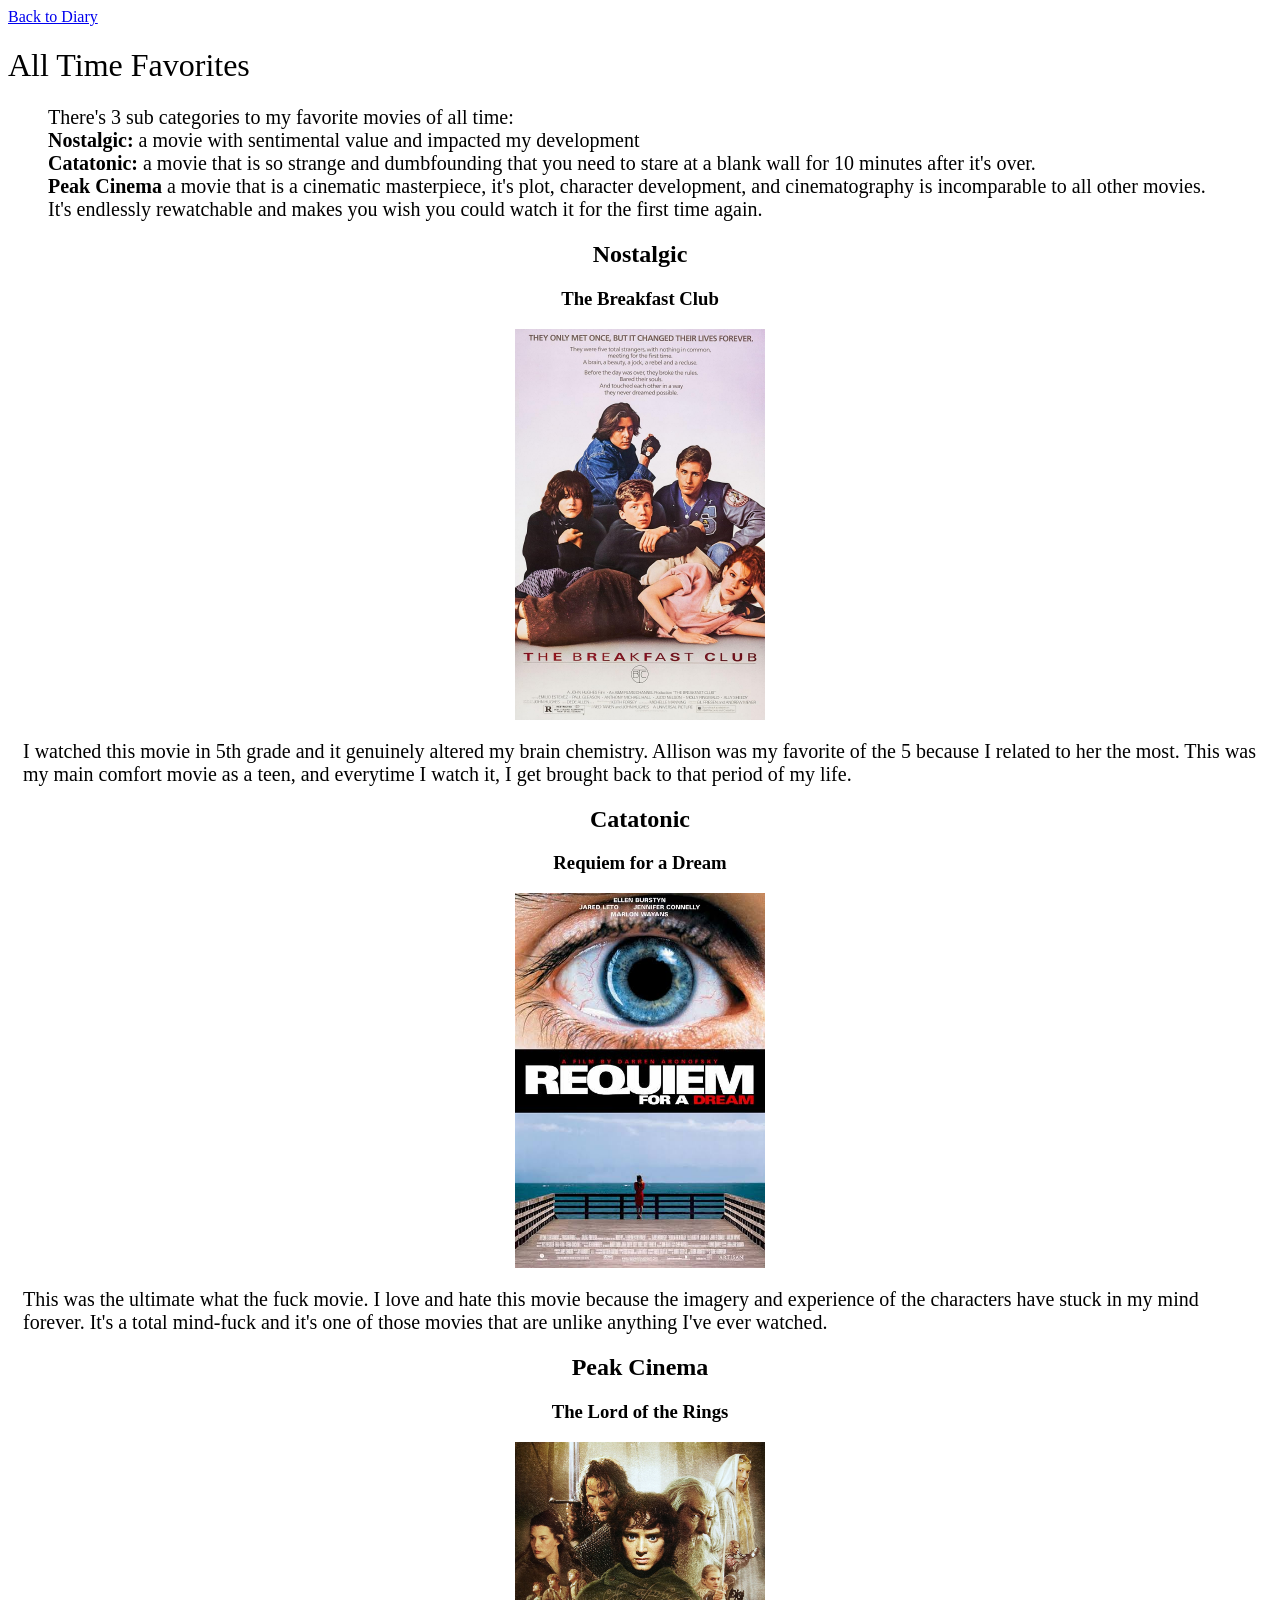
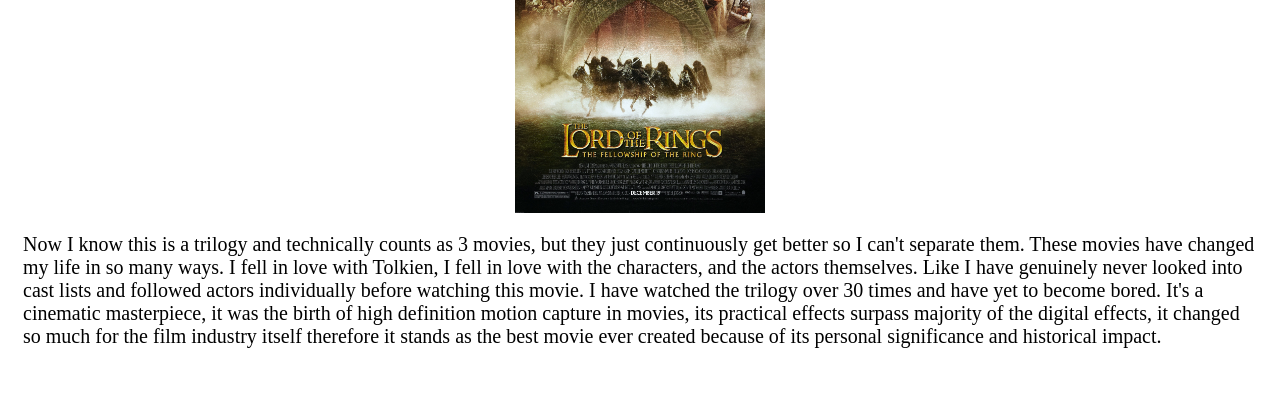
==== allTime.html @ 5f634ef3 "Initial commit" ====
<!DOCTYPE html>

<html>
    <head>
        <title>All Time Favorites</title>
        
        

        <!-- I looked at w3schools @import and @fontface but neither worked when trying to change the font argg -->
        <style>
            @import url('https://fonts.googleapis.com/css2?family=Great+Vibes&display=swap');
        </style>

        <link rel="stylesheet" href="style.css">

    </head>

    <body>
        <a href="index.html">Back to Diary</a>
        <h1>All Time Favorites</h1>

        <section>
            <p> 
                There's 3 sub categories to my favorite movies of all time:
                <br>
                <b>Nostalgic:</b> a movie with sentimental value and impacted my development 
                <br>
                <b>Catatonic:</b> a movie that is so strange and dumbfounding that you need to stare at a blank wall for 10 minutes after it's over.  
                <br> 
                <b>Peak Cinema</b> a movie that is a cinematic masterpiece, it's plot, character development, and cinematography is incomparable to all other movies. It's endlessly rewatchable and makes you wish you could watch it for the first time again.
            </p>

        </section>

        <!-- //////////////////////////////// -->

        <h2>Nostalgic</h2>
        <h3>The Breakfast Club</h3>

        <div>
            <img src="images/bk-club.jpg" alt="The breakfast club movie poster" width="250">
        </div>

        <p>
            I watched this movie in 5th grade and it genuinely altered my brain chemistry. Allison was my favorite of the 5 because I related to her the most. This was my main comfort movie as a teen, and everytime I watch it, I get brought back to that period of my life.
        </p>

        <!-- //////////////////////////////// -->

        <h2>Catatonic</h2>
        <h3>Requiem for a Dream</h3>
        
        <div>
            <img src="images/reqDream.jpeg" alt="Requiem for a Dream movie poster" width="250">
        </div>
        
        
        <p>
            This was the ultimate what the fuck movie. I love and hate this movie because the imagery and experience of the characters have stuck in my mind forever. It's a total mind-fuck and it's one of those movies that are unlike anything I've ever watched. 
        </p>

        <!-- //////////////////////////////// -->

        <h2>Peak Cinema</h2>
        <h3>The Lord of the Rings</h3>
        
        <div>
            <img src="images/lotr.jpg" alt="LOTR movie poster" width="250">
        </div>
        
        <p>
            Now I know this is a trilogy and technically counts as 3 movies, but they just continuously get better so I can't separate them. These movies have changed my life in so many ways. I fell in love with Tolkien, I fell in love with the characters, and the actors themselves. Like I have genuinely never looked into cast lists and followed actors individually before watching this movie. I have watched the trilogy over 30 times and have yet to become bored. It's a cinematic masterpiece, it was the birth of high definition motion capture in movies, its practical effects surpass majority of the digital effects, it changed so much for the film industry itself therefore it stands as the best movie ever created because of its personal significance and historical impact.  
  
        </p>
        <br>

    </body>

</html>
---- style.css ----
html{
    
    @import url('https://fonts.googleapis.com/css2?family=Meow+Script&display=swap');
    h1{
        padding: 10 px;

        font-family: "Meow Script", cursive;
        font-weight: 400;
        font-style: normal;

    }

    h2{
        text-align: center;
    }

    h3{
        text-align: center;
    }

    h4{
        padding-left: 15px;
        padding-right: 15px;
    }

    p{
        padding-left: 15px;
        padding-right: 15px;
        font-size: 20px;
    }

    
    
    section{
        text-align: left;
        padding-left: 25px;
        padding-right: 25px;
    }

    details{
        padding-left: 25px;
        padding-right: 25px;
        font-size: 20px;
    }


    div{
        display: flex;
        justify-content: center;
    }
    

}
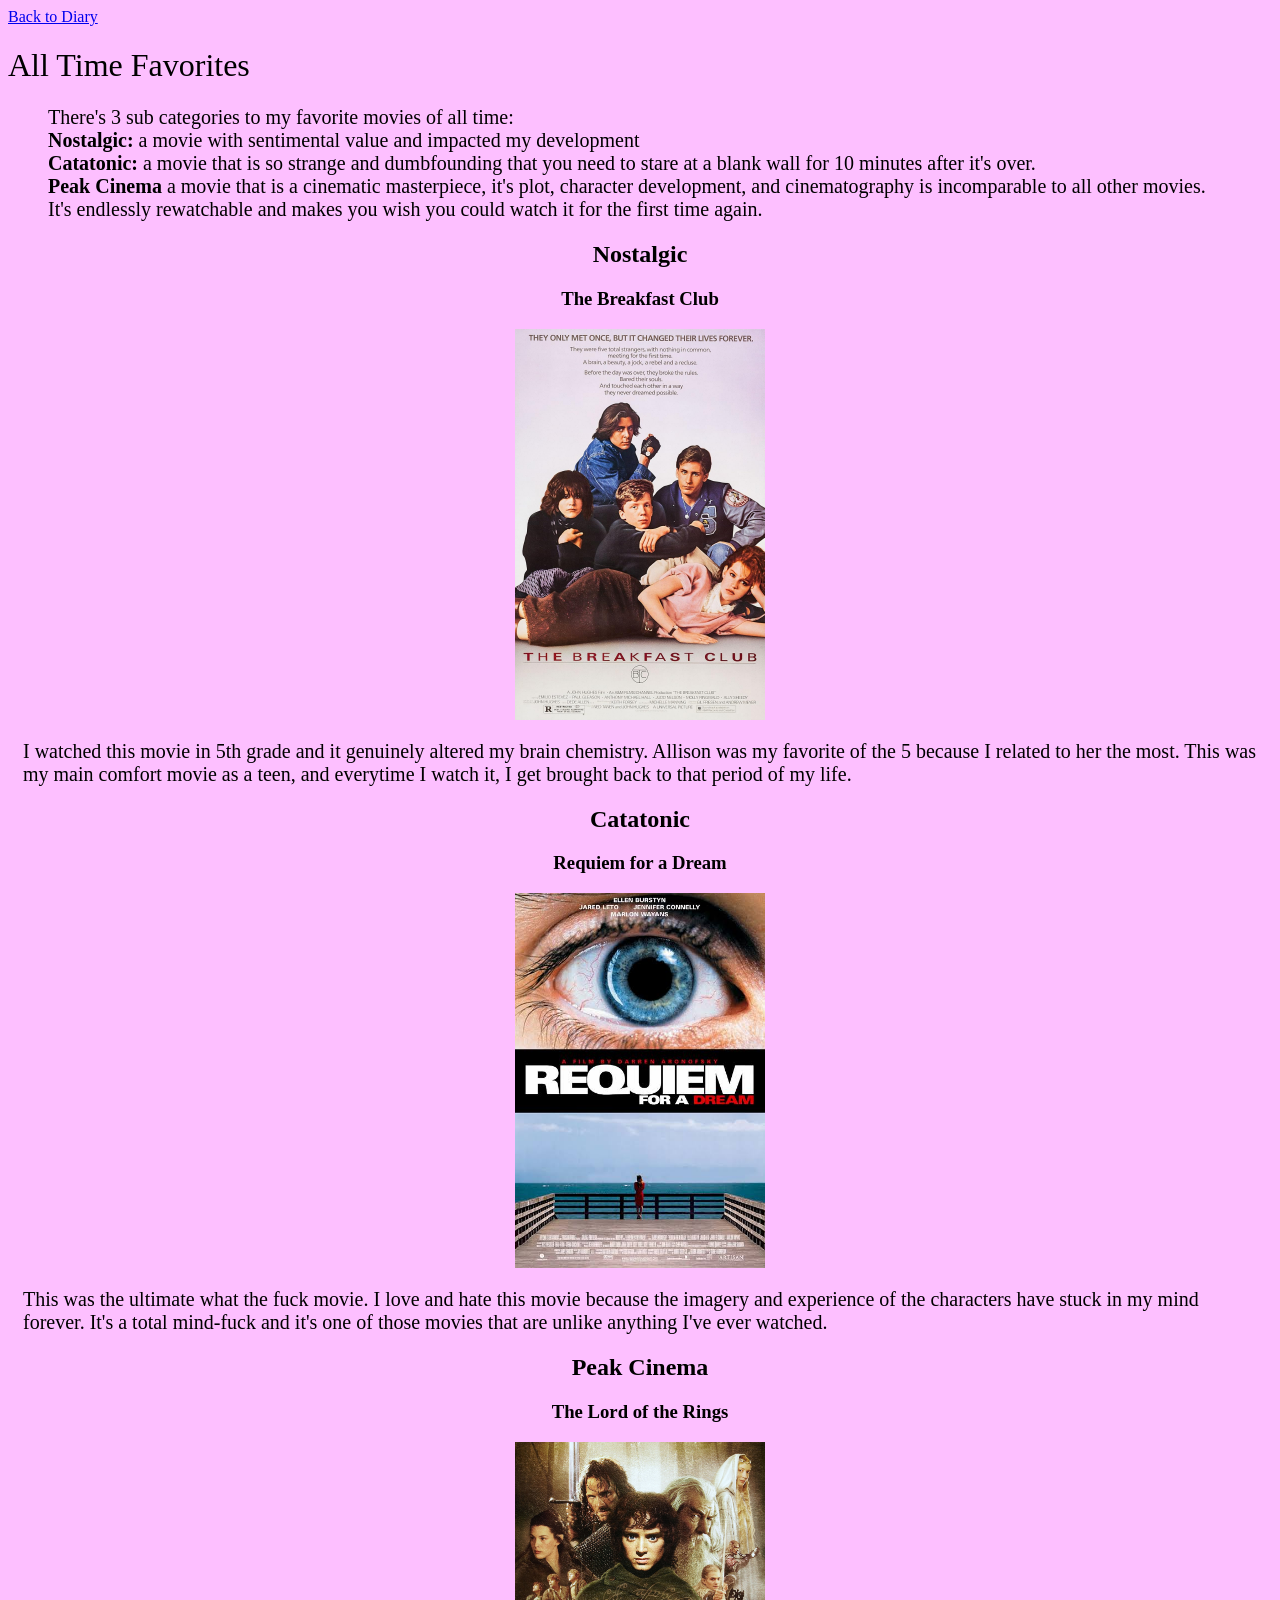
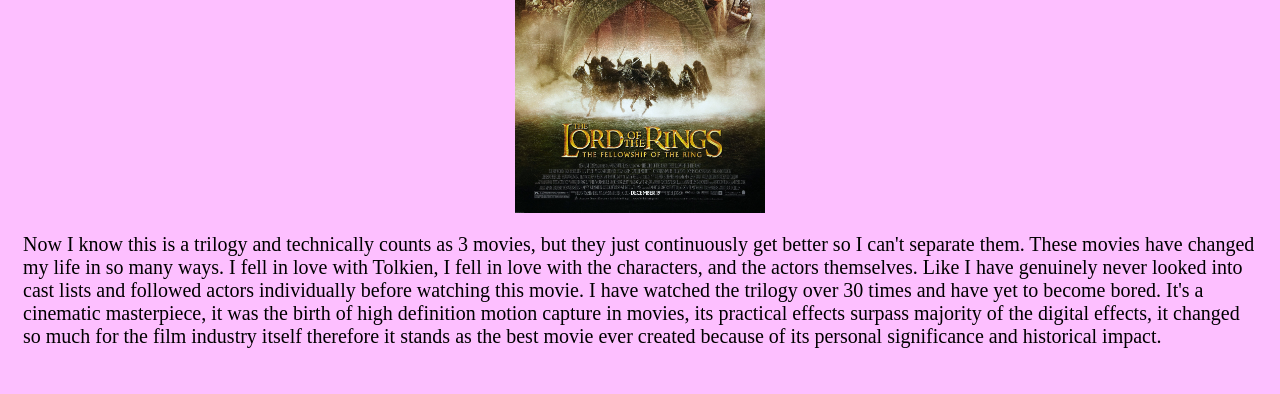
==== commit 73e4972f: "Change background color to light pink" ====
--- a/allTime.html
+++ b/allTime.html
@@ -8,6 +8,9 @@
 
         <!-- I looked at w3schools @import and @fontface but neither worked when trying to change the font argg -->
         <style>
+            body{
+                background-color: #fdbfff;
+            }
             @import url('https://fonts.googleapis.com/css2?family=Great+Vibes&display=swap');
         </style>
 
@@ -76,4 +79,4 @@
 
     </body>
 
-</html>+</html>
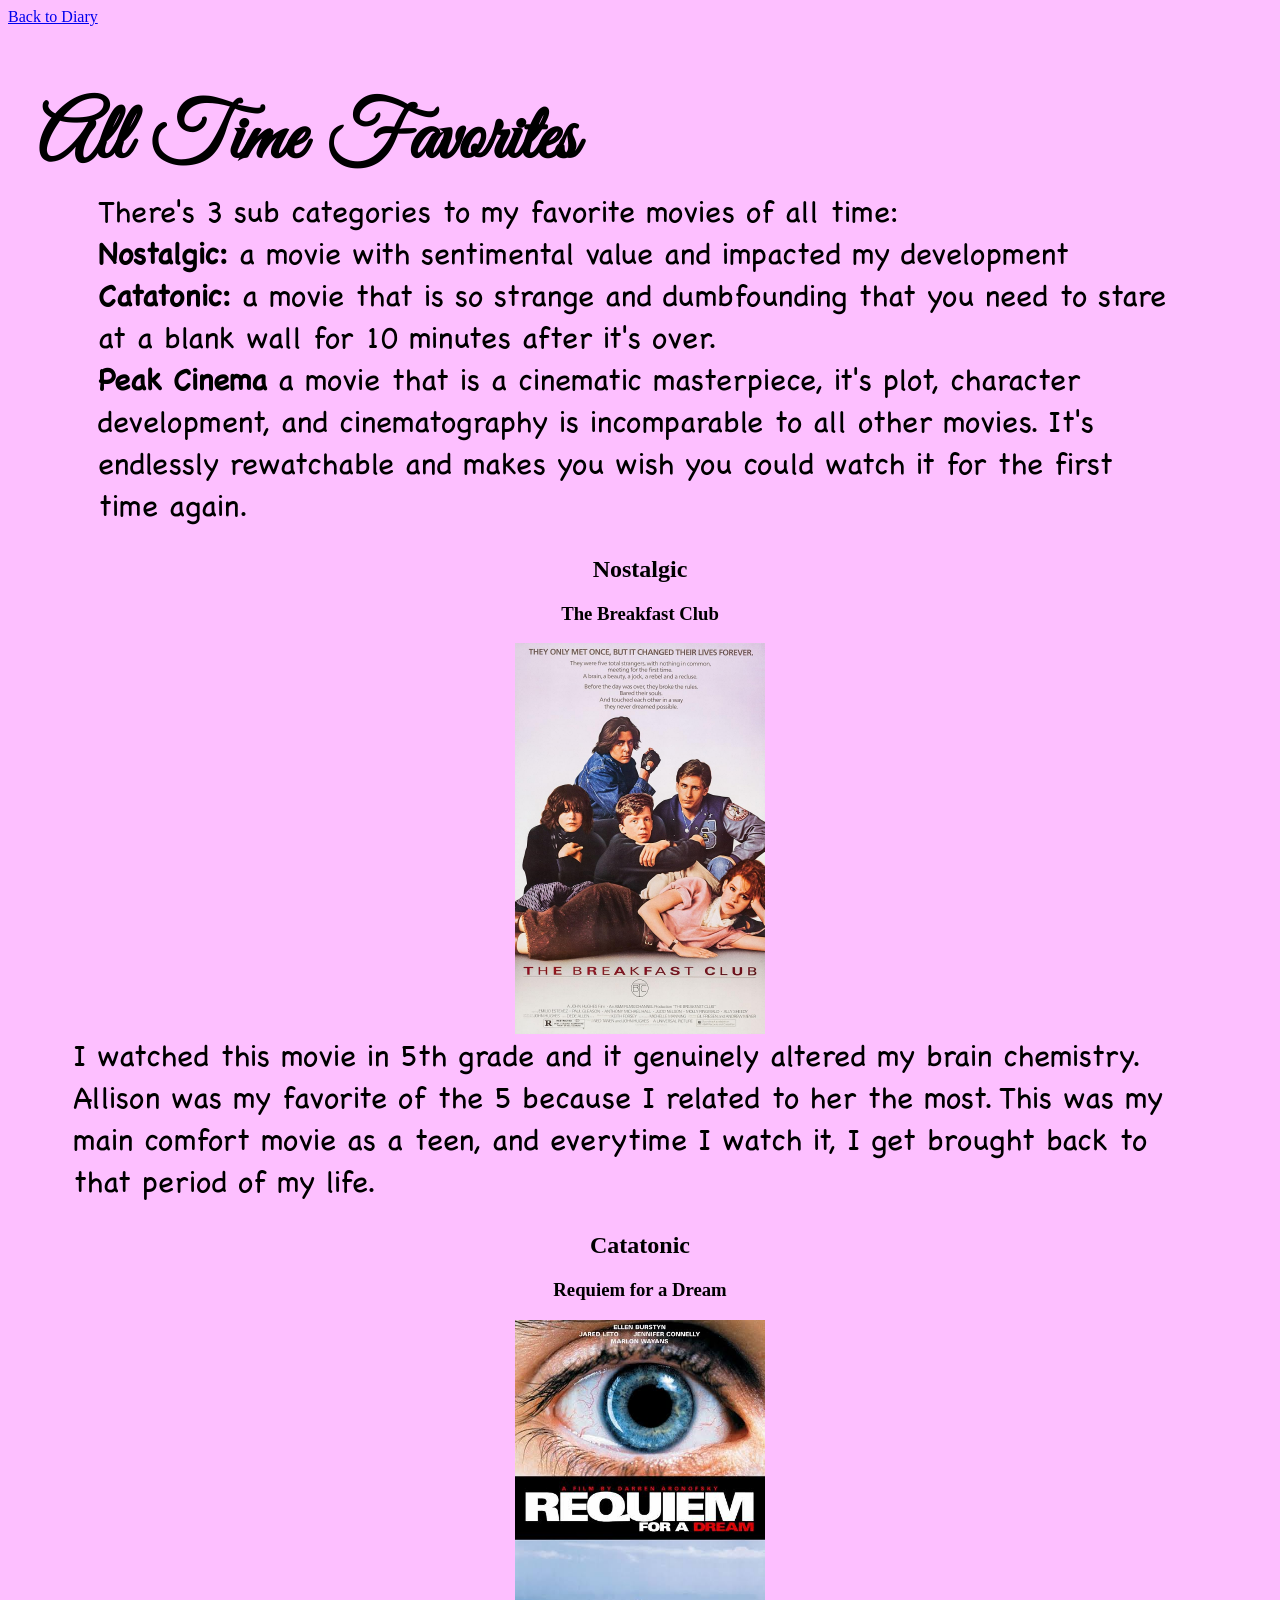
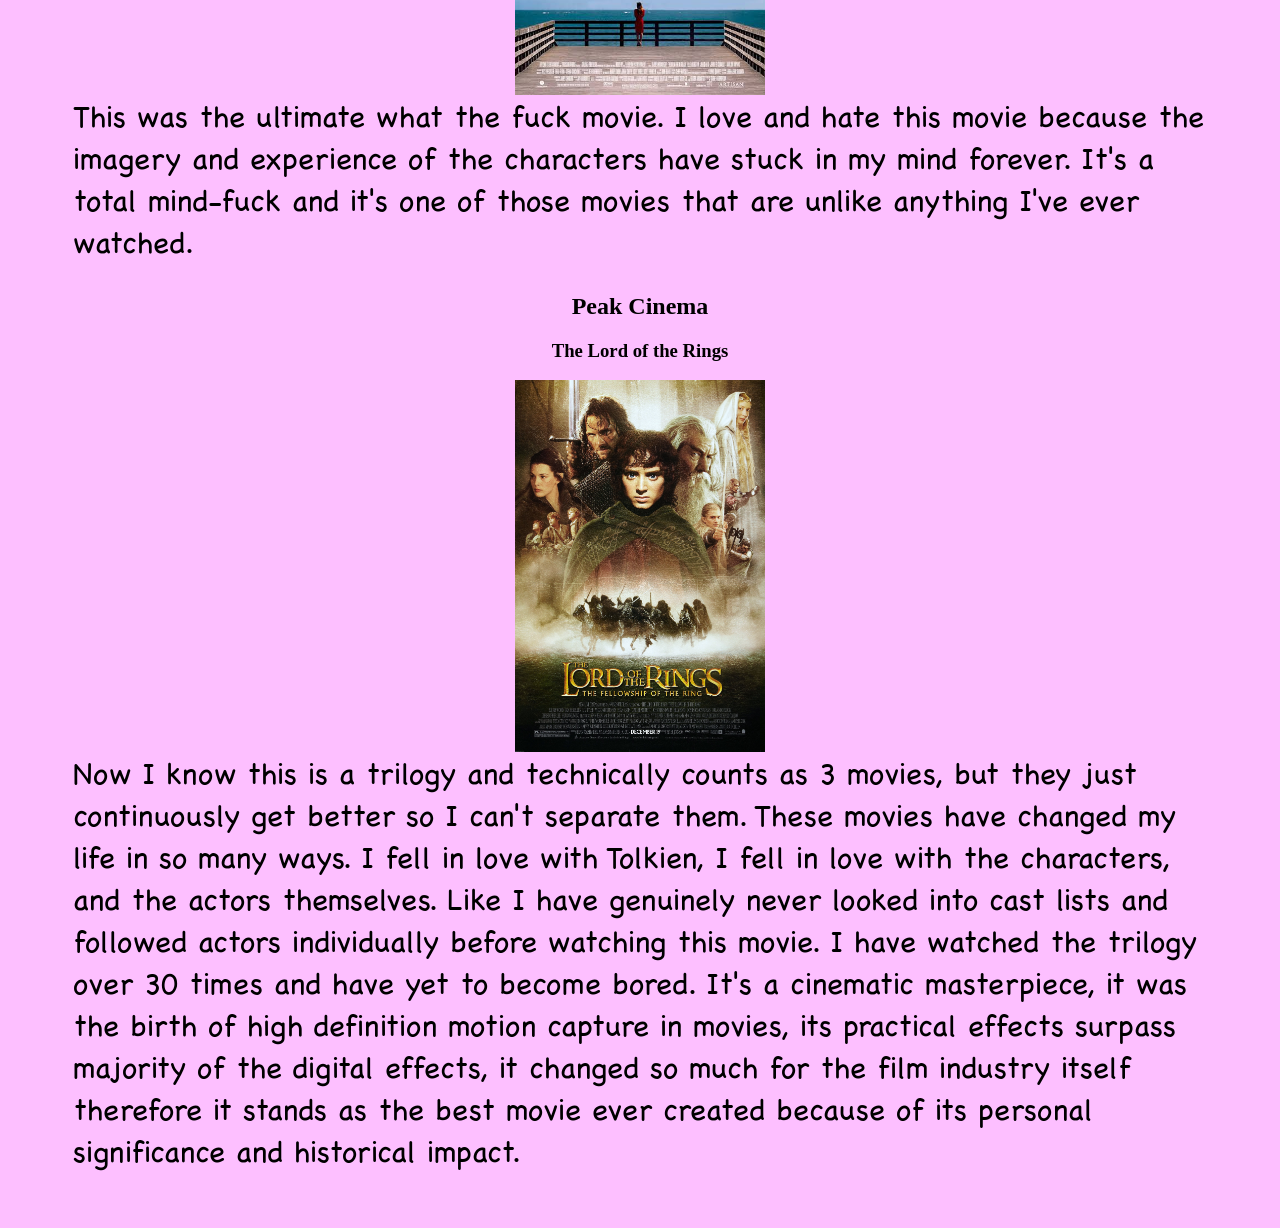
==== commit 189b5419: "fixed fonts and sizing" ====
--- a/allTime.html
+++ b/allTime.html
@@ -11,7 +11,7 @@
             body{
                 background-color: #fdbfff;
             }
-            @import url('https://fonts.googleapis.com/css2?family=Great+Vibes&display=swap');
+            
         </style>
 
         <link rel="stylesheet" href="style.css">
--- a/style.css
+++ b/style.css
@@ -1,53 +1,70 @@
-html{
-    
-    @import url('https://fonts.googleapis.com/css2?family=Meow+Script&display=swap');
-    h1{
-        padding: 10 px;
-
-        font-family: "Meow Script", cursive;
-        font-weight: 400;
-        font-style: normal;
-
-    }
-
-    h2{
-        text-align: center;
-    }
-
-    h3{
-        text-align: center;
-    }
-
-    h4{
-        padding-left: 15px;
-        padding-right: 15px;
-    }
-
-    p{
-        padding-left: 15px;
-        padding-right: 15px;
-        font-size: 20px;
-    }
-
-    
-    
-    section{
-        text-align: left;
-        padding-left: 25px;
-        padding-right: 25px;
-    }
-
-    details{
-        padding-left: 25px;
-        padding-right: 25px;
-        font-size: 20px;
-    }
 
 
-    div{
-        display: flex;
-        justify-content: center;
-    }
-    
+@font-face {
+    font-family: 'GreatVibes'; 
+    src: url('fonts/GreatVibes_Regular.ttf') format('truetype');
+}
 
-}+@font-face {
+    font-family: 'Chalkboard'; 
+    src: url('fonts/ChalkboardSE.ttc') format('truetype');
+}
+
+h1{
+    padding-top: 10px;
+    padding-left: 30px;
+    padding-right: 30px;
+    padding-bottom: 0;
+    margin-bottom: 0;
+
+    font-family: 'GreatVibes', cursive;
+    font-size: 80px;
+}
+
+
+
+h2{
+    text-align: center;
+}
+
+h3{
+    text-align: center;
+}
+
+h4{
+    padding-left: 15px;
+    padding-right: 15px;
+}
+
+p{
+    padding-top: 0px;
+    padding-left: 65px;
+    padding-right: 65px;
+    font-size: 20px;
+    margin-top: 0;
+
+    font-family: 'Chalkboard', sans-serif;
+    font-size: 30px;
+}
+
+
+
+section{
+    text-align: left;
+    padding-left: 25px;
+    padding-right: 25px;
+}
+
+details{
+    padding-left: 25px;
+    padding-right: 25px;
+    font-size: 20px;
+}
+
+
+div{
+    display: flex;
+    justify-content: center;
+}
+
+
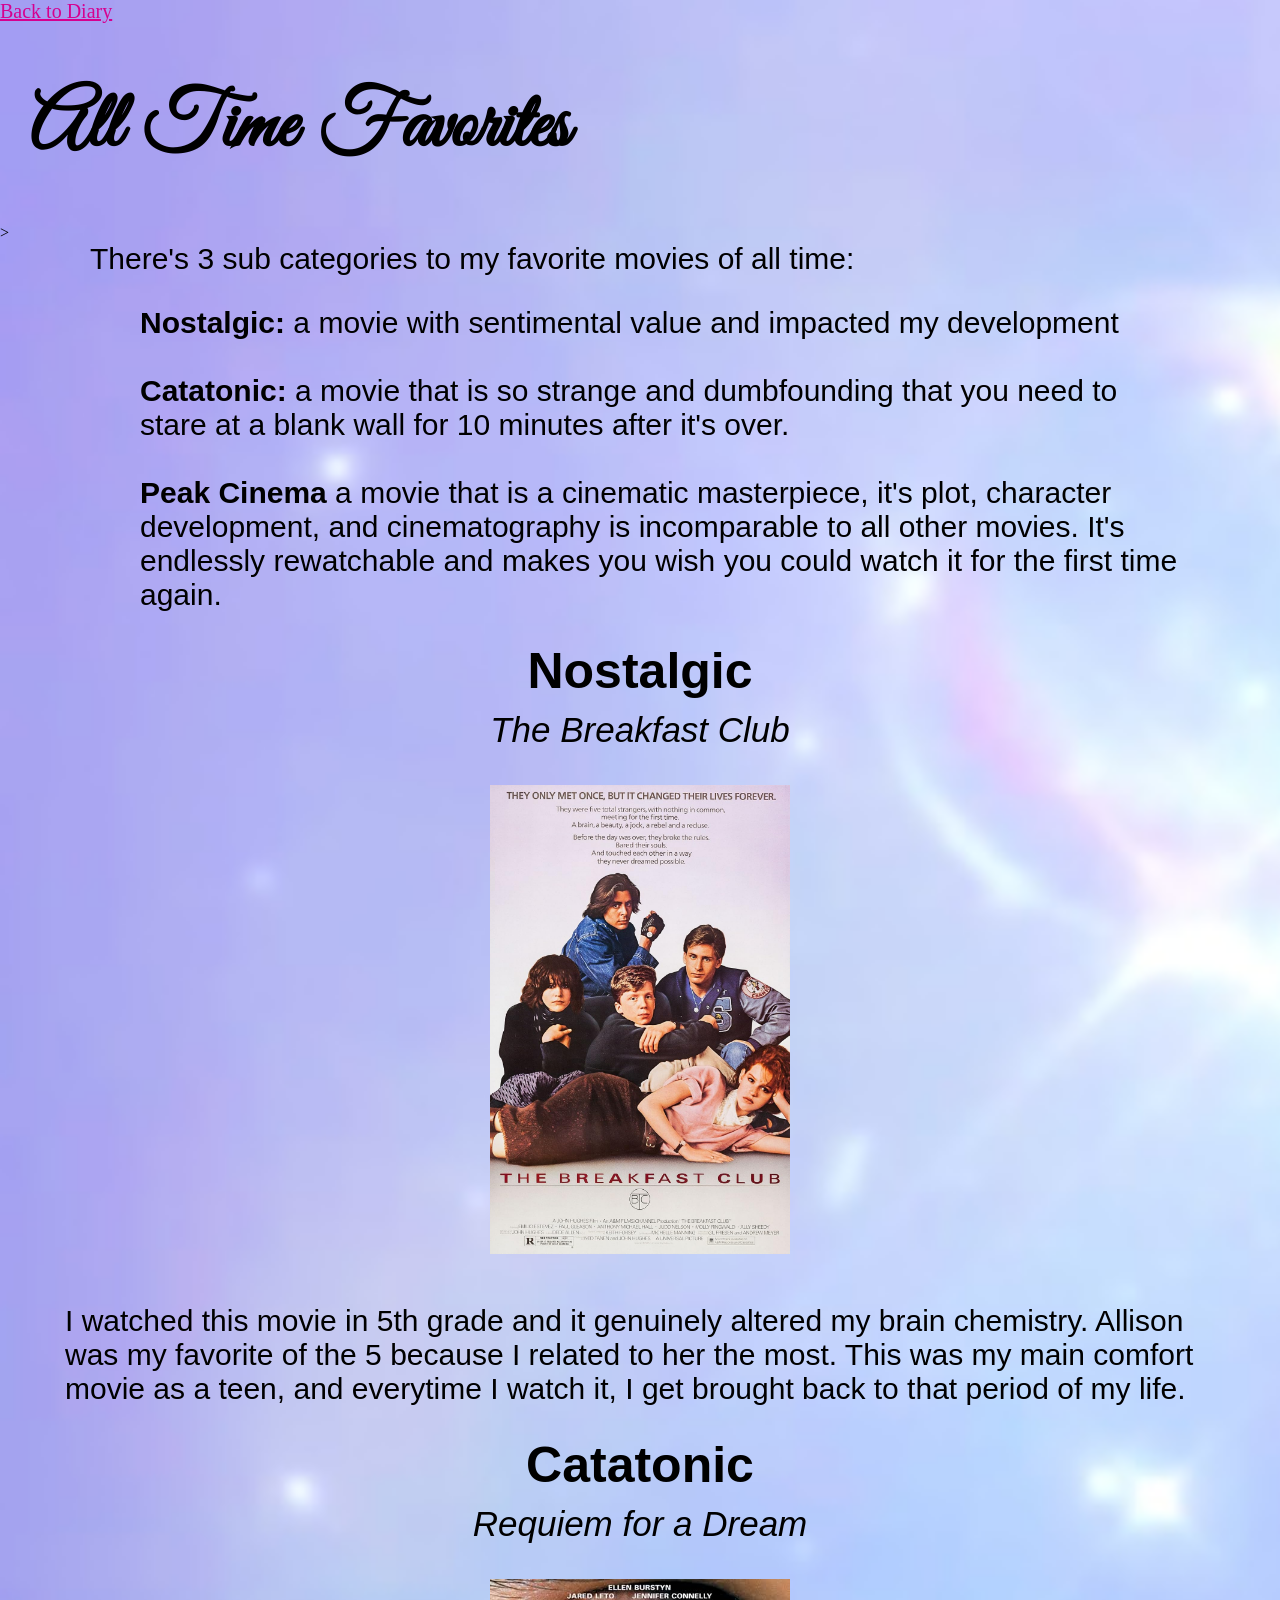
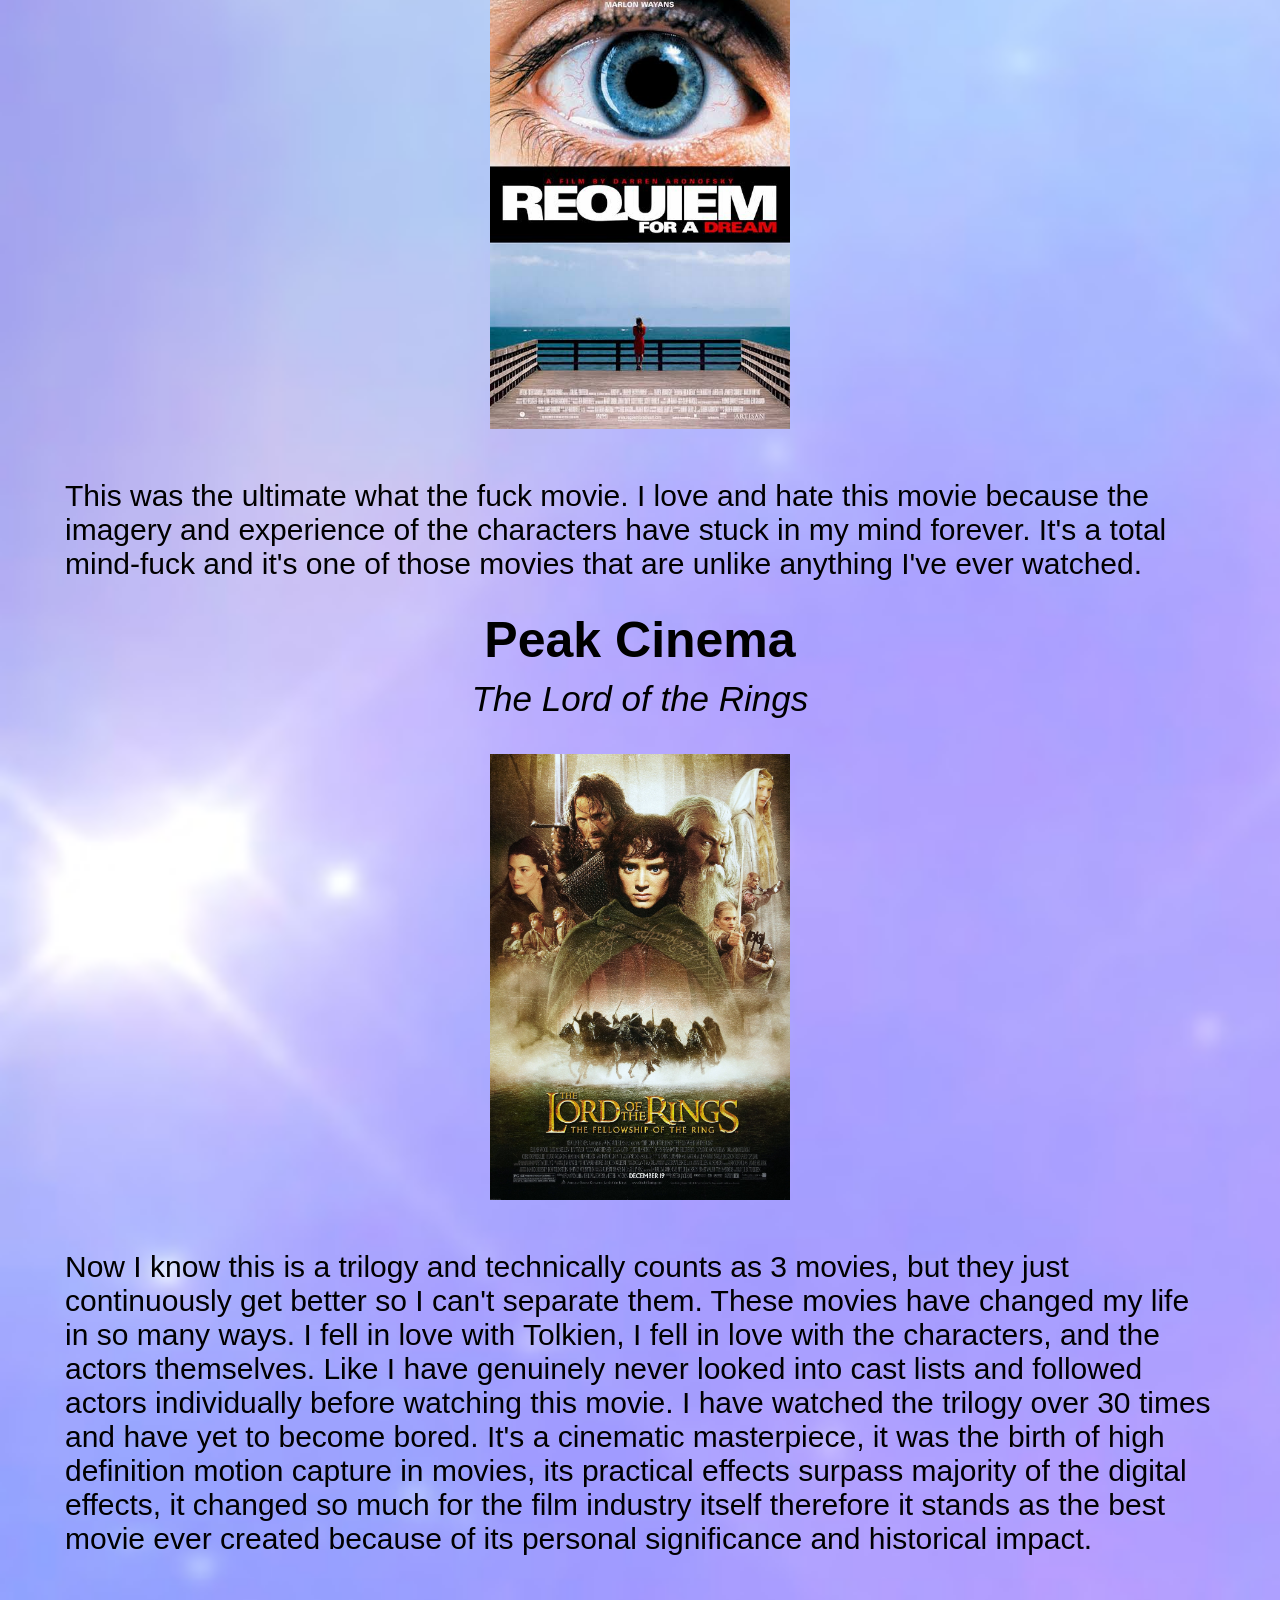
==== commit e95cfa5d: "added images and fixed layout" ====
--- a/allTime.html
+++ b/allTime.html
@@ -9,7 +9,10 @@
         <!-- I looked at w3schools @import and @fontface but neither worked when trying to change the font argg -->
         <style>
             body{
-                background-color: #fdbfff;
+                background-image: url(images/favs-bkg.jpeg);
+                background-size: cover;
+                min-height: 100vh;
+                margin: 0;
             }
             
         </style>
@@ -22,14 +25,19 @@
         <a href="index.html">Back to Diary</a>
         <h1>All Time Favorites</h1>
 
+        <h4>
+            
+        </h4>>
+
         <section>
-            <p> 
+            <p>
                 There's 3 sub categories to my favorite movies of all time:
-                <br>
+            </p>
+            <p style="margin-left: 50px;"> 
                 <b>Nostalgic:</b> a movie with sentimental value and impacted my development 
-                <br>
+                <br><br>
                 <b>Catatonic:</b> a movie that is so strange and dumbfounding that you need to stare at a blank wall for 10 minutes after it's over.  
-                <br> 
+                <br><br> 
                 <b>Peak Cinema</b> a movie that is a cinematic masterpiece, it's plot, character development, and cinematography is incomparable to all other movies. It's endlessly rewatchable and makes you wish you could watch it for the first time again.
             </p>
 
@@ -41,7 +49,7 @@
         <h3>The Breakfast Club</h3>
 
         <div>
-            <img src="images/bk-club.jpg" alt="The breakfast club movie poster" width="250">
+            <img src="images/bk-club.jpg" alt="The breakfast club movie poster" width="300">
         </div>
 
         <p>
@@ -54,7 +62,7 @@
         <h3>Requiem for a Dream</h3>
         
         <div>
-            <img src="images/reqDream.jpeg" alt="Requiem for a Dream movie poster" width="250">
+            <img src="images/reqDream.jpeg" alt="Requiem for a Dream movie poster" width="300">
         </div>
         
         
@@ -68,7 +76,7 @@
         <h3>The Lord of the Rings</h3>
         
         <div>
-            <img src="images/lotr.jpg" alt="LOTR movie poster" width="250">
+            <img src="images/lotr.jpg" alt="LOTR movie poster" width="300">
         </div>
         
         <p>
--- a/style.css
+++ b/style.css
@@ -7,11 +7,11 @@
 
 @font-face {
     font-family: 'Chalkboard'; 
-    src: url('fonts/ChalkboardSE.ttc') format('truetype');
+    src: url('fonts/ChalkboardSE.ttc') format('sans-serif');
 }
 
 h1{
-    padding-top: 10px;
+    padding-top: 1px;
     padding-left: 30px;
     padding-right: 30px;
     padding-bottom: 0;
@@ -25,19 +25,33 @@
 
 h2{
     text-align: center;
+    font-family: 'Chalkboard', sans-serif;
+    font-size: 50px;
+    padding-bottom: 0;
+    margin-bottom: 0;
+    margin-top: 0;
+    
 }
 
 h3{
     text-align: center;
+    font-family: 'Chalkboard', sans-serif;
+    font-size: 35px;
+    margin-top: 10px;
+    font-weight: normal;
+    font-style: italic;
 }
 
 h4{
     padding-left: 15px;
     padding-right: 15px;
+    font-family: 'Chalkboard', sans-serif;
+    font-size: 35px;
 }
 
 p{
     padding-top: 0px;
+    padding-bottom: 15;
     padding-left: 65px;
     padding-right: 65px;
     font-size: 20px;
@@ -56,15 +70,29 @@
 }
 
 details{
-    padding-left: 25px;
-    padding-right: 25px;
+    padding-top: 0px;
+    padding-left: 75px;
+    padding-right: 75px;
     font-size: 20px;
+    margin-top: 0;
+
+    font-family: 'Chalkboard', sans-serif;
+    font-size: 30px;
 }
 
 
 div{
     display: flex;
     justify-content: center;
+    padding-top: 0px;
+    padding-bottom: 50px;
+}
+
+a{
+    margin-top: 10px;
+    color: rgb(214, 0, 143);
+    font-size: 20px;
 }
 
 
+
